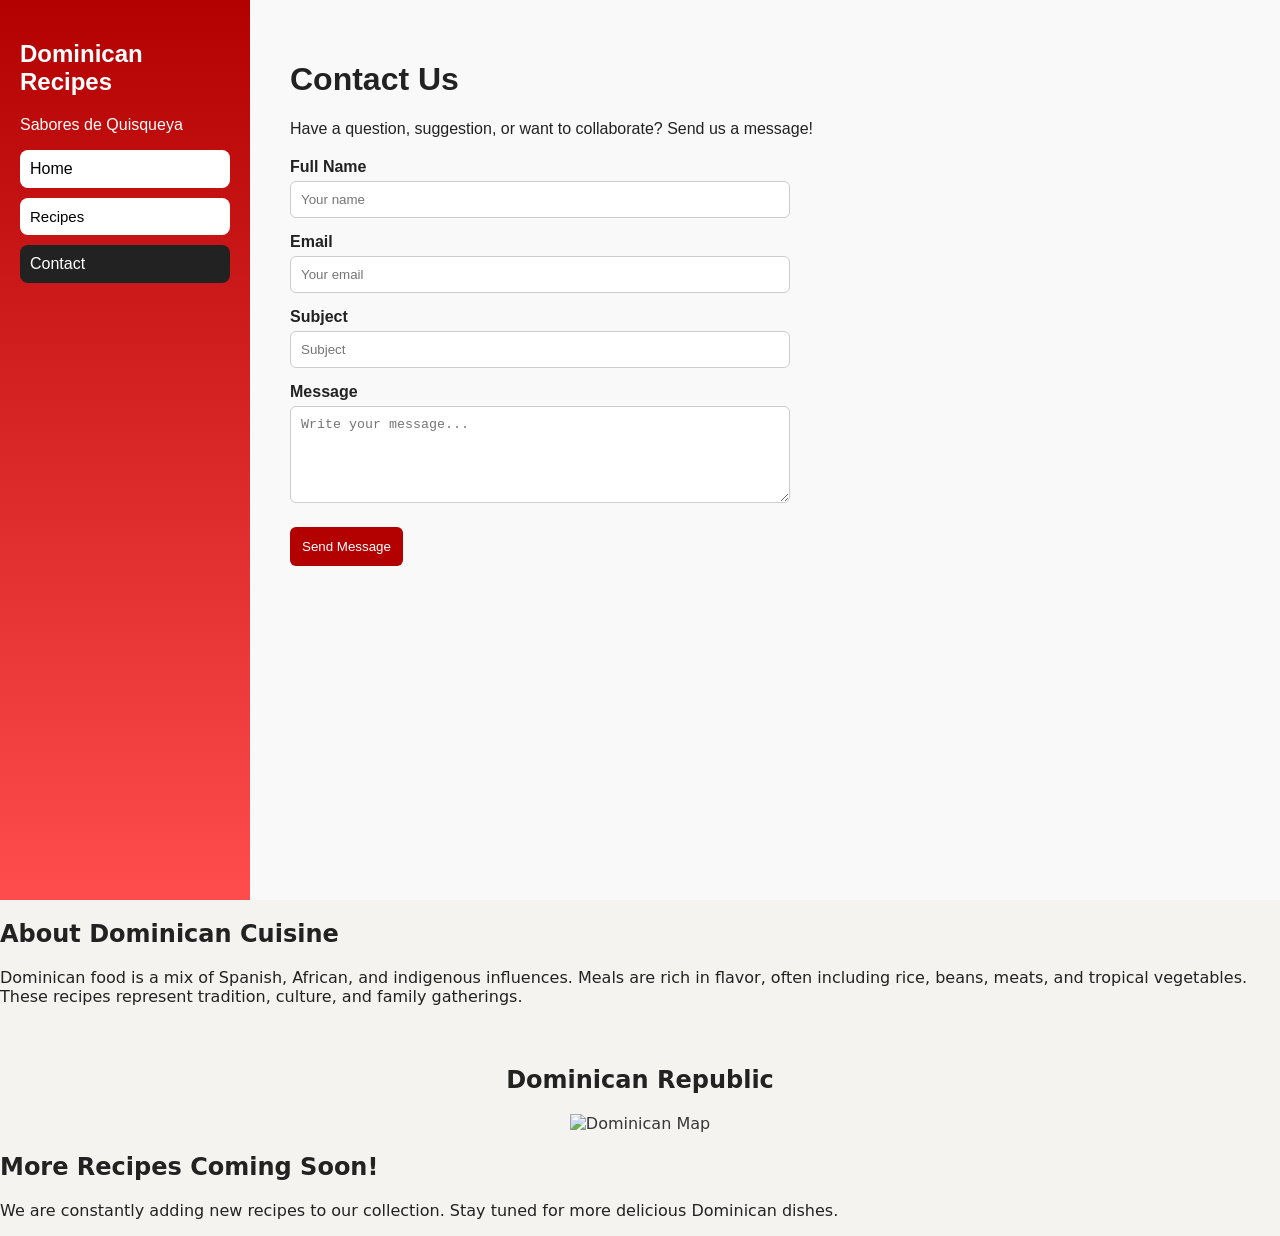
==== contact.html @ 0808ab43 "Add files via upload" ====
<!DOCTYPE html>
<html lang="en">
<head>
  <meta charset="UTF-8">
  <title>Contact - Dominican Recipes</title>
  <link rel="stylesheet" href="styles.css">
 

</head>
<body>

<div class="container">
  
  <!-- Sidebar -->
  <aside class="sidebar">
    <h2>Dominican Recipes</h2>
    <p>Sabores de Quisqueya</p>

    <nav>
      <a href="index.html">Home</a>
      <a href="services.html" class="nav-link">Recipes</a>
      <a href="contact.html" class="active">Contact</a>
    </nav>
  </aside>

  <!-- Main Content -->
  <main class="content">
    <h1>Contact Us</h1>
    <p>Have a question, suggestion, or want to collaborate? Send us a message!</p>

    <form class="contact-form">
      <label for="name">Full Name</label>
      <input type="text" id="name" placeholder="Your name" required>

      <label for="email">Email</label>
      <input type="email" id="email" placeholder="Your email" required>

      <label for="subject">Subject</label>
      <input type="text" id="subject" placeholder="Subject">

      <label for="message">Message</label>
      <textarea id="message" rows="5" placeholder="Write your message..." required></textarea>

      <button type="submit">Send Message</button>
    </form>
  </main>

</div>

   <h2>About Dominican Cuisine</h2>
    <p>
        Dominican food is a mix of Spanish, African, and indigenous influences. Meals are rich in flavor,
        often including rice, beans, meats, and tropical vegetables. These recipes represent tradition,
        culture, and family gatherings.

        <!-- Dominican Map -->
  <div class="map-section">
    <h2>Dominican Republic</h2>
    <img src="img/mapa-RD.jpg" alt="Dominican Map">
  </div>

  <!-- EXTRA SECTION -->
<div class="section-alt">
    <h2>More Recipes Coming Soon!</h2>
    <p>We are constantly adding new recipes to our collection. Stay tuned for more delicious Dominican dishes.</p>


</body>
</html>
---- styles.css ----
/* GENERAL */

*,
*::before,
*::after {
  box-sizing: border-box;
}

body {
  margin: 0;
  font-family: system-ui, -apple-system, BlinkMacSystemFont, "Segoe UI", sans-serif;
  background-color: #f5f3ef;
  color: #222;
}

.page {
  display: flex;
  min-height: 100vh;
}

/* SIDEBAR */

.sidebar {
  width: 260px;
  background: linear-gradient(180deg, #d3122f 0%, #c4021c 100%);
  color: #fff;
}

.sidebar-inner {
  padding: 32px 24px;
  display: flex;
  flex-direction: column;
  height: 100%;
}

.site-title {
  margin: 0;
  font-size: 28px;
  line-height: 1.1;
}

.site-subtitle {
  margin: 8px 0 24px;
  font-size: 14px;
  opacity: 0.9;
}

/* NAVIGATION */

.main-nav {
  display: flex;
  flex-direction: column;
  gap: 8px;
  margin-bottom: auto;
}

.nav-link {
  display: block;
  padding: 10px 14px;
  border-radius: 10px;
  text-decoration: none;
  font-size: 15px;
  color: #ffeef0;
  background-color: rgba(255, 255, 255, 0.08);
  transition: background-color 0.2s, transform 0.1s;
}

.nav-link:hover {
  background-color: rgba(255, 255, 255, 0.18);
  transform: translateX(2px);
}

.nav-link.active {
  background-color: #fff;
  color: #c4021c;
}

.bilingual-note {
  margin-top: 32px;
  font-size: 13px;
  opacity: 0.9;
}

/* MAIN CONTENT */

.content {
  flex: 1;
  padding: 32px 48px;
}

/* HERO */

.hero-tagline {
  text-transform: uppercase;
  letter-spacing: 0.13em;
  font-size: 12px;
  color: #b45520;
  margin: 0 0 6px;
}

.hero-title {
  margin: 0;
  font-size: 32px;
}

.hero-text {
  margin: 10px 0 20px;
  max-width: 560px;
  color: #faf6f6;
}

/* SEARCH BAR */

.search-container {
  display: flex;
  justify-content: center;
  margin-top: 20px;
}

.search-container form {
  display: flex;
  width: 60%;
  max-width: 600px;
}

.search-container input {
  flex: 1;
  padding: 12px;
  font-size: 16px;
  border-radius: 25px 0 0 25px;
  border: none;
  outline: none;
}

.search-container button {
  padding: 12px 20px;
  border: none;
  background-color: #333;
  color: white;
  border-radius: 0 25px 25px 0;
  cursor: pointer;
}

.search-container button:hover {
  background-color: #555;
}

/* FILTER PILLS */

.filter-pills {
  display: flex;
  flex-wrap: wrap;
  gap: 8px;
  margin-bottom: 26px;
}

.pill {
  padding: 6px 14px;
  border-radius: 999px;
  border: 1px solid #ddd;
  background-color: #f9f7f3;
  font-size: 13px;
  cursor: pointer;
}

.pill-active {
  background-color: #111827;
  color: #f7f5fc;
  border-color: #111827;
}

/* SECTIONS */

.section {
  margin-top: 12px;
}

.section-title {
  font-size: 20px;
  margin: 0 0 14px;
}

.section-text {
  margin: 0 0 20px;
}

/* RECIPE CARDS */

.recipe-grid {
  display: grid;
  grid-template-columns: repeat(auto-fit, minmax(220px, 1fr));
  gap: 18px;
}

.recipe-card {
  background-color: #fff;
  border-radius: 18px;
  overflow: hidden;
  box-shadow: 0 10px 25px rgba(15, 23, 42, 0.08);
  display: flex;
  flex-direction: column;
}

.recipe-details {
    display: none;
    padding: 10px;
}

.recipe-image {
  height: 160px;
  background-size: cover;
  background-position: center;
}

.recipe-body {
  padding: 12px 14px 14px;
}

.recipe-name {
  margin: 2px 0 6px;
  font-size: 16px;
}

.recipe-meta {
  margin: 0;
  font-size: 13px;
  color: #666;
}

/* FOOTER */

.footer {
  margin-top: 40px;
  font-size: 13px;
  color: #777;
}

/* SIMPLE RESPONSIVE ADJUSTMENT */

@media (max-width: 900px) {
  .page {
    flex-direction: column;
  }

  .sidebar {
    width: 100%;
  }

  .content {
    padding: 24px 20px 32px;
  }
}

.container {
  display: flex;
  height: 100vh;
  font-family: Arial, sans-serif;
}

.sidebar {
  width: 250px;
  background: linear-gradient(to bottom, #b30000, #ff4d4d);
  color: white;
  padding: 20px;
}

.sidebar nav a {
  display: block;
  margin: 10px 0;
  padding: 10px;
  background: white;
  color: black;
  text-decoration: none;
  border-radius: 8px;
}

.sidebar nav a.active {
  background: #222;
  color: white;
}

.content {
  flex: 1;
  padding: 40px;
  background: #f9f9f9;
}

.contact-form {
  max-width: 500px;
  margin-top: 20px;
}

.contact-form label {
  display: block;
  margin-top: 15px;
  font-weight: bold;
}

.contact-form input,
.contact-form textarea {
  width: 100%;
  padding: 10px;
  margin-top: 5px;
  border-radius: 6px;
  border: 1px solid #ccc;
}

.contact-form button {
  margin-top: 20px;
  padding: 12px;
  background: #b30000;
  color: white;
  border: none;
  border-radius: 6px;
  cursor: pointer;
}

.contact-form button:hover {
  background: #800000;
}

.recipes {
  display: flex;
  gap: 20px;
}

.recipe-card {
  background: white;
  padding: 10px;
  border-radius: 10px;
  width: 200px;
}

.pill {
  text-decoration: none;
  display: inline-block;
}

html {
  scroll-behavior: smooth;
}

.slider {
  position: relative;
  max-width: 900px;
  margin: 20px auto;
  overflow: hidden;
  border-radius: 10px;
}

.slides {
  display: flex;
}

.slide {
  width: 100%;
  display: none;
}

.slide.active {
  display: block;
}

/* Buttons */
.prev, .next {
  position: absolute;
  top: 50%;
  transform: translateY(-50%);
  background-color: rgba(0,0,0,0.5);
  color: white;
  border: none;
  padding: 10px;
  cursor: pointer;
  font-size: 20px;
  border-radius: 50%;
}

.prev {
  left: 10px;
}

.next {
  right: 10px;
}

.prev:hover, .next:hover {
  background-color: rgba(0,0,0,0.8);
}
.hero-slider {
  box-shadow: 0 6px 20px rgba(0,0,0,0.1);
}

/* Container */
.services-container {
  max-width: 1100px;
  margin: 40px auto;
  padding: 20px;
}


/* Recipe layout */
.recipe-section {
  display: flex;
  align-items: center;
  gap: 30px;
  margin-bottom: 50px;
}

/* Alternate layout */
.recipe-section.reverse {
  flex-direction: row-reverse;
}

.recipe-text {
  flex: 1;
}

.recipe-image img {
  width: 350px;
  border-radius: 12px;
  box-shadow: 0 4px 15px rgba(0,0,0,0.1);
}

/* Map section */
.map-section {
  text-align: center;
  margin-top: 60px;
}

.map-section img {
  width: 300px;
  opacity: 0.9;
}

style>
body {
    font-family: Arial, sans-serif;
    margin: 0;
    background: #f4f4f4;
}

/* HEADER */
header {
    background: #6344ee;
    color: white;
    text-align: center;
    padding: 20px;
}

/* MAIN CONTAINER */
.recipes-container {
  display: grid;
  grid-template-columns: repeat(3, 1fr); /* 3 per row */
  gap: 20px;
  padding: 20px;
}

.recipe-detail {
  background: #fff;
  padding: 20px;
  border-radius: 10px;
}

/* GRID LAYOUT */
.grid {
    display: grid;
    grid-template-columns: repeat(auto-fit, minmax(300px, 1fr));
    gap: 20px;
}

/* CARD STYLE */
.card {
    background: white;
    padding: 20px;
    border-radius: 10px;
    box-shadow: 0px 4px 10px rgba(0,0,0,0.1);
    transition: 0.3s;
}

.card:hover {
    transform: scale(1.02);
}

/* IMAGE */
.card img {
    width: 100%;
    border-radius: 10px;
    margin-top: 10px;
}

a {
  text-decoration: none;
  color: inherit;
}

.back-btn {
  display: inline-block;
  margin: 20px;
  padding: 10px 15px;
  background: #e63946;
  color: white;
  text-decoration: none;
  border-radius: 8px;
  font-weight: bold;
}

.back-btn:hover {
  background: #c92f3a;
}

.back-btn {
  position: fixed;
  top: 20px;
  left: 20px;
  z-index: 1000;
}
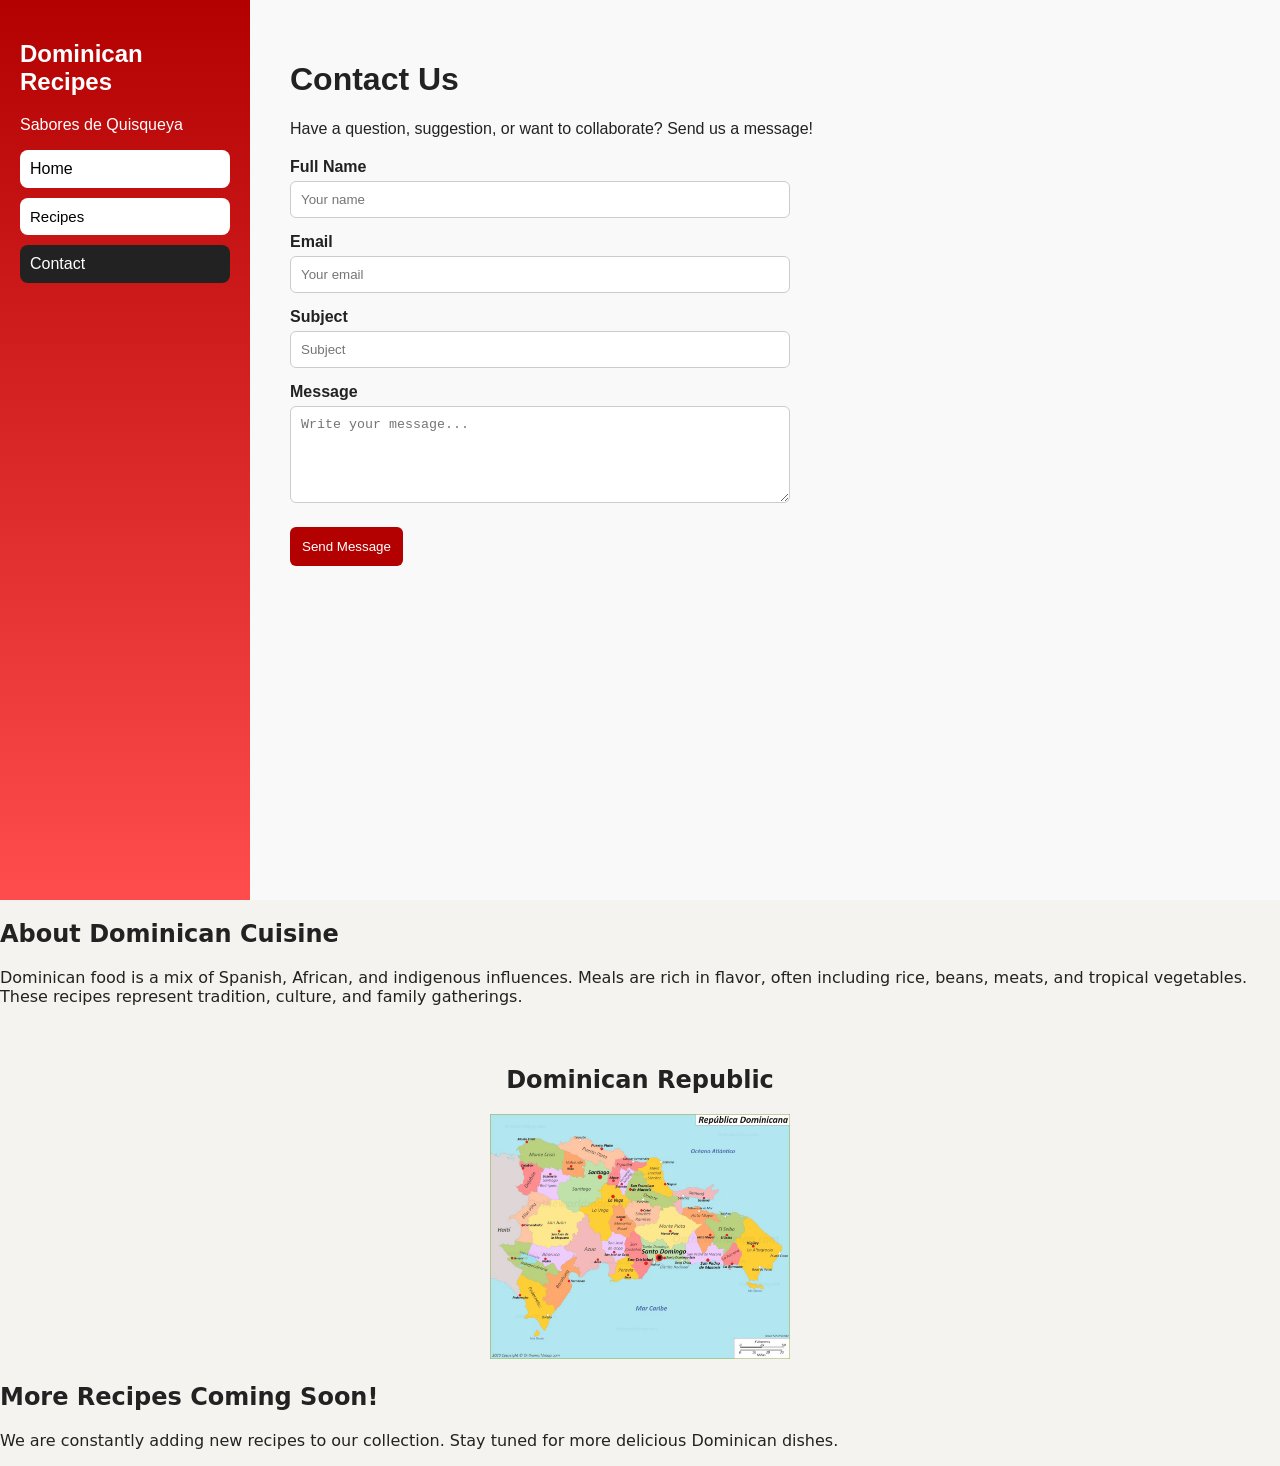
==== commit 40de6ce2: "Fix HTML structure in contact.html" ====
--- a/contact.html
+++ b/contact.html
@@ -52,11 +52,10 @@
         Dominican food is a mix of Spanish, African, and indigenous influences. Meals are rich in flavor,
         often including rice, beans, meats, and tropical vegetables. These recipes represent tradition,
         culture, and family gatherings.
-
         <!-- Dominican Map -->
   <div class="map-section">
     <h2>Dominican Republic</h2>
-    <img src="img/mapa-RD.jpg" alt="Dominican Map">
+    <img src="mapa-RD.jpg" alt="Dominican Map">
   </div>
 
   <!-- EXTRA SECTION -->
@@ -66,4 +65,4 @@
 
 
 </body>
-</html>+</html>
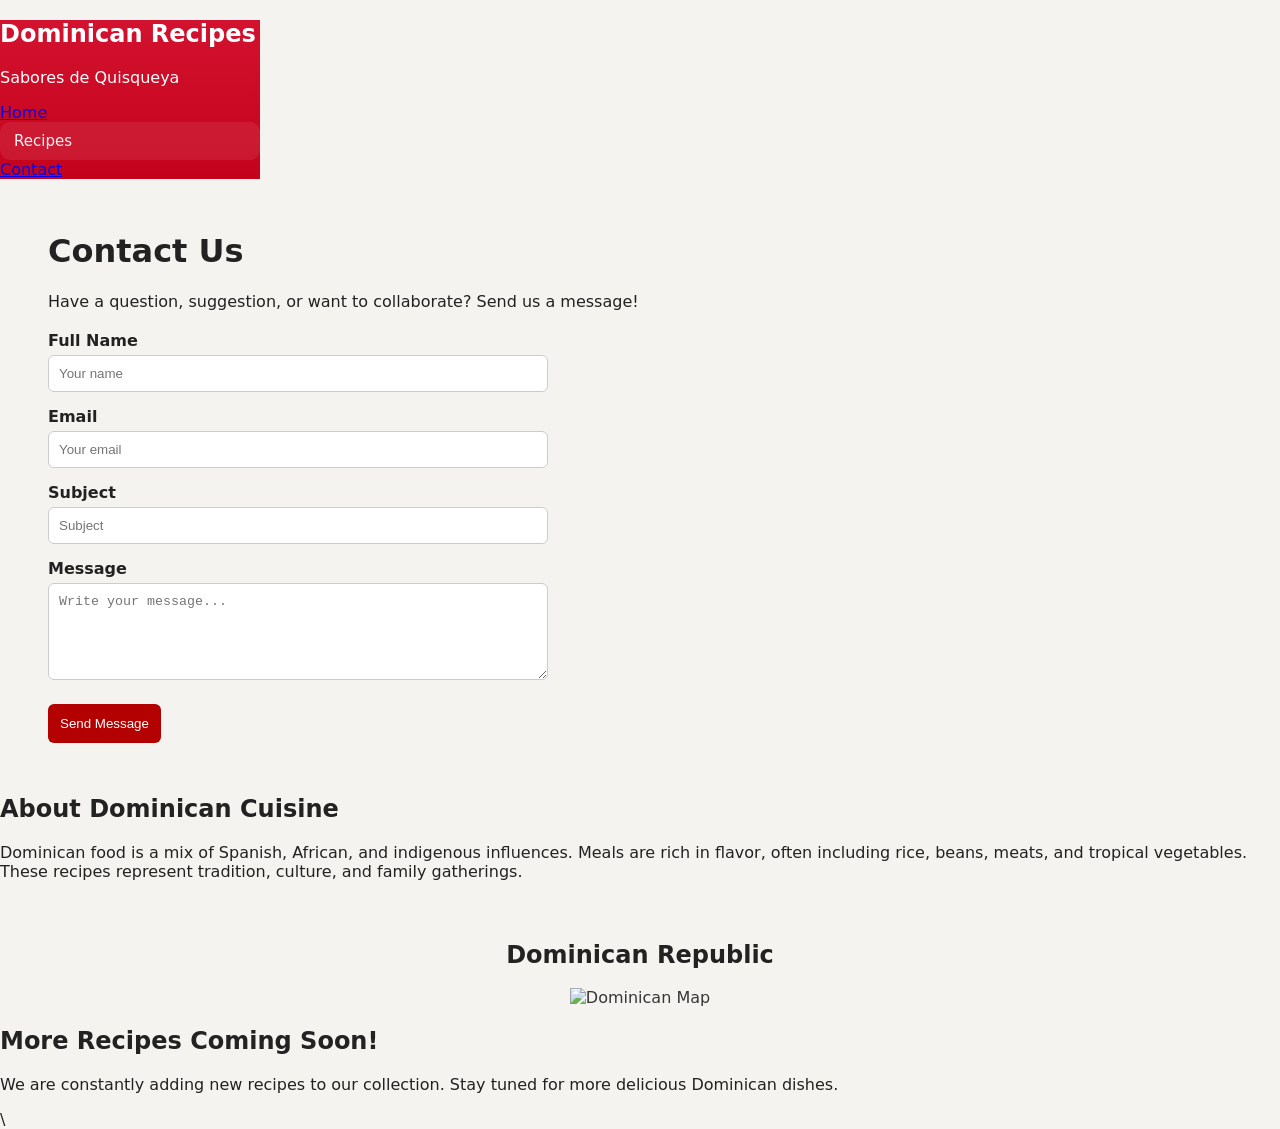
==== commit 1cdacb0d: "Update contact.html" ====
--- a/contact.html
+++ b/contact.html
@@ -11,7 +11,6 @@
 
 <div class="container">
   
-  <!-- Sidebar -->
   <aside class="sidebar">
     <h2>Dominican Recipes</h2>
     <p>Sabores de Quisqueya</p>
@@ -23,7 +22,6 @@
     </nav>
   </aside>
 
-  <!-- Main Content -->
   <main class="content">
     <h1>Contact Us</h1>
     <p>Have a question, suggestion, or want to collaborate? Send us a message!</p>
@@ -52,17 +50,16 @@
         Dominican food is a mix of Spanish, African, and indigenous influences. Meals are rich in flavor,
         often including rice, beans, meats, and tropical vegetables. These recipes represent tradition,
         culture, and family gatherings.
-        <!-- Dominican Map -->
+
   <div class="map-section">
     <h2>Dominican Republic</h2>
-    <img src="mapa-RD.jpg" alt="Dominican Map">
+    <img src="img/mapa-RD.jpg" alt="Dominican Map">
   </div>
 
-  <!-- EXTRA SECTION -->
 <div class="section-alt">
     <h2>More Recipes Coming Soon!</h2>
     <p>We are constantly adding new recipes to our collection. Stay tuned for more delicious Dominican dishes.</p>
-
+\
 
 </body>
 </html>
--- a/styles.css
+++ b/styles.css
@@ -1,9 +1,11 @@
-/* GENERAL */
-
 *,
 *::before,
 *::after {
   box-sizing: border-box;
+}
+
+html {
+  scroll-behavior: smooth;
 }
 
 body {
@@ -12,6 +14,8 @@
   background-color: #f5f3ef;
   color: #222;
 }
+
+/* PAGE LAYOUT */
 
 .page {
   display: flex;
@@ -88,28 +92,35 @@
   padding: 32px 48px;
 }
 
-/* HERO */
+/* HERO SECTION */
+
+.hero {
+  background: linear-gradient(to right, #3046ff, #4f63ff);
+  color: white;
+  padding: 40px;
+  border-radius: 18px;
+}
 
 .hero-tagline {
   text-transform: uppercase;
   letter-spacing: 0.13em;
   font-size: 12px;
-  color: #b45520;
+  color: #ffd0b5;
   margin: 0 0 6px;
 }
 
 .hero-title {
   margin: 0;
-  font-size: 32px;
-}
-
-.hero-text {
+  font-size: 36px;
+}
+
+.hero-description {
   margin: 10px 0 20px;
   max-width: 560px;
   color: #faf6f6;
 }
 
-/* SEARCH BAR */
+/* SEARCH */
 
 .search-container {
   display: flex;
@@ -151,7 +162,7 @@
   display: flex;
   flex-wrap: wrap;
   gap: 8px;
-  margin-bottom: 26px;
+  margin-top: 20px;
 }
 
 .pill {
@@ -161,6 +172,8 @@
   background-color: #f9f7f3;
   font-size: 13px;
   cursor: pointer;
+  text-decoration: none;
+  display: inline-block;
 }
 
 .pill-active {
@@ -172,16 +185,16 @@
 /* SECTIONS */
 
 .section {
-  margin-top: 12px;
+  margin-top: 24px;
 }
 
 .section-title {
-  font-size: 20px;
-  margin: 0 0 14px;
+  font-size: 24px;
+  margin-bottom: 20px;
 }
 
 .section-text {
-  margin: 0 0 20px;
+  margin-bottom: 20px;
 }
 
 /* RECIPE CARDS */
@@ -199,91 +212,123 @@
   box-shadow: 0 10px 25px rgba(15, 23, 42, 0.08);
   display: flex;
   flex-direction: column;
-}
-
-.recipe-details {
-    display: none;
-    padding: 10px;
-}
-
-.recipe-image {
-  height: 160px;
-  background-size: cover;
-  background-position: center;
+  text-decoration: none;
+  color: inherit;
+}
+
+.recipe-card img {
+  width: 100%;
+  height: 180px;
+  object-fit: cover;
 }
 
 .recipe-body {
-  padding: 12px 14px 14px;
+  padding: 14px;
 }
 
 .recipe-name {
-  margin: 2px 0 6px;
-  font-size: 16px;
+  margin: 0 0 6px;
+  font-size: 18px;
 }
 
 .recipe-meta {
   margin: 0;
-  font-size: 13px;
+  font-size: 14px;
   color: #666;
 }
 
-/* FOOTER */
-
-.footer {
-  margin-top: 40px;
-  font-size: 13px;
-  color: #777;
-}
-
-/* SIMPLE RESPONSIVE ADJUSTMENT */
-
-@media (max-width: 900px) {
-  .page {
-    flex-direction: column;
-  }
-
-  .sidebar {
-    width: 100%;
-  }
-
-  .content {
-    padding: 24px 20px 32px;
-  }
-}
-
-.container {
-  display: flex;
-  height: 100vh;
-  font-family: Arial, sans-serif;
-}
-
-.sidebar {
-  width: 250px;
-  background: linear-gradient(to bottom, #b30000, #ff4d4d);
+/* SLIDER */
+
+.slider {
+  position: relative;
+  max-width: 900px;
+  margin: 20px auto;
+  overflow: hidden;
+  border-radius: 12px;
+}
+
+.slides {
+  display: flex;
+}
+
+.slide {
+  width: 100%;
+  display: none;
+}
+
+.slide.active {
+  display: block;
+}
+
+.prev,
+.next {
+  position: absolute;
+  top: 50%;
+  transform: translateY(-50%);
+  background-color: rgba(0, 0, 0, 0.5);
   color: white;
+  border: none;
+  padding: 10px;
+  cursor: pointer;
+  font-size: 20px;
+  border-radius: 50%;
+}
+
+.prev {
+  left: 10px;
+}
+
+.next {
+  right: 10px;
+}
+
+.prev:hover,
+.next:hover {
+  background-color: rgba(0, 0, 0, 0.8);
+}
+
+/* SERVICES PAGE */
+
+.services-container {
+  max-width: 1100px;
+  margin: 40px auto;
   padding: 20px;
 }
 
-.sidebar nav a {
-  display: block;
-  margin: 10px 0;
-  padding: 10px;
-  background: white;
-  color: black;
-  text-decoration: none;
-  border-radius: 8px;
-}
-
-.sidebar nav a.active {
-  background: #222;
-  color: white;
-}
-
-.content {
+.recipe-section {
+  display: flex;
+  align-items: center;
+  gap: 30px;
+  margin-bottom: 50px;
+}
+
+.recipe-section.reverse {
+  flex-direction: row-reverse;
+}
+
+.recipe-text {
   flex: 1;
-  padding: 40px;
-  background: #f9f9f9;
-}
+}
+
+.recipe-image img {
+  width: 350px;
+  border-radius: 12px;
+  box-shadow: 0 4px 15px rgba(0,0,0,0.1);
+}
+
+/* MAP */
+
+.map-section {
+  text-align: center;
+  margin-top: 60px;
+}
+
+.map-section img {
+  width: 300px;
+  opacity: 0.9;
+}
+
+/* CONTACT FORM */
 
 .contact-form {
   max-width: 500px;
@@ -319,198 +364,85 @@
   background: #800000;
 }
 
-.recipes {
-  display: flex;
-  gap: 20px;
-}
-
-.recipe-card {
+/* MORTGAGE CALCULATOR */
+
+.calculator-box {
+  max-width: 500px;
   background: white;
-  padding: 10px;
-  border-radius: 10px;
-  width: 200px;
-}
-
-.pill {
-  text-decoration: none;
-  display: inline-block;
-}
-
-html {
-  scroll-behavior: smooth;
-}
-
-.slider {
-  position: relative;
-  max-width: 900px;
-  margin: 20px auto;
-  overflow: hidden;
-  border-radius: 10px;
-}
-
-.slides {
-  display: flex;
-}
-
-.slide {
+  padding: 30px;
+  border-radius: 15px;
+  box-shadow: 0 10px 25px rgba(0,0,0,0.08);
+}
+
+.calculator-box label {
+  display: block;
+  margin-top: 15px;
+  font-weight: bold;
+}
+
+.calculator-box input {
   width: 100%;
-  display: none;
-}
-
-.slide.active {
-  display: block;
-}
-
-/* Buttons */
-.prev, .next {
-  position: absolute;
-  top: 50%;
-  transform: translateY(-50%);
-  background-color: rgba(0,0,0,0.5);
+  padding: 12px;
+  margin-top: 5px;
+  margin-bottom: 15px;
+  border-radius: 8px;
+  border: 1px solid #ccc;
+}
+
+.calculator-box button {
+  margin-top: 20px;
+  padding: 12px;
+  width: 100%;
+  border: none;
+  background: #111827;
   color: white;
-  border: none;
-  padding: 10px;
+  border-radius: 8px;
   cursor: pointer;
-  font-size: 20px;
-  border-radius: 50%;
-}
-
-.prev {
-  left: 10px;
-}
-
-.next {
-  right: 10px;
-}
-
-.prev:hover, .next:hover {
-  background-color: rgba(0,0,0,0.8);
-}
-.hero-slider {
-  box-shadow: 0 6px 20px rgba(0,0,0,0.1);
-}
-
-/* Container */
-.services-container {
-  max-width: 1100px;
-  margin: 40px auto;
-  padding: 20px;
-}
-
-
-/* Recipe layout */
-.recipe-section {
-  display: flex;
-  align-items: center;
-  gap: 30px;
-  margin-bottom: 50px;
-}
-
-/* Alternate layout */
-.recipe-section.reverse {
-  flex-direction: row-reverse;
-}
-
-.recipe-text {
-  flex: 1;
-}
-
-.recipe-image img {
-  width: 350px;
-  border-radius: 12px;
-  box-shadow: 0 4px 15px rgba(0,0,0,0.1);
-}
-
-/* Map section */
-.map-section {
+}
+
+.calculator-box button:hover {
+  background: #333;
+}
+
+.result-box {
+  margin-top: 25px;
   text-align: center;
-  margin-top: 60px;
-}
-
-.map-section img {
-  width: 300px;
-  opacity: 0.9;
-}
-
-style>
-body {
-    font-family: Arial, sans-serif;
-    margin: 0;
-    background: #f4f4f4;
-}
-
-/* HEADER */
-header {
-    background: #6344ee;
-    color: white;
-    text-align: center;
-    padding: 20px;
-}
-
-/* MAIN CONTAINER */
-.recipes-container {
-  display: grid;
-  grid-template-columns: repeat(3, 1fr); /* 3 per row */
-  gap: 20px;
-  padding: 20px;
-}
-
-.recipe-detail {
-  background: #fff;
-  padding: 20px;
-  border-radius: 10px;
-}
-
-/* GRID LAYOUT */
-.grid {
-    display: grid;
-    grid-template-columns: repeat(auto-fit, minmax(300px, 1fr));
-    gap: 20px;
-}
-
-/* CARD STYLE */
-.card {
-    background: white;
-    padding: 20px;
-    border-radius: 10px;
-    box-shadow: 0px 4px 10px rgba(0,0,0,0.1);
-    transition: 0.3s;
-}
-
-.card:hover {
-    transform: scale(1.02);
-}
-
-/* IMAGE */
-.card img {
+}
+
+/* FOOTER */
+
+.footer {
+  margin-top: 40px;
+  font-size: 13px;
+  color: #777;
+}
+
+/* MOBILE RESPONSIVE */
+
+@media (max-width: 900px) {
+
+  .page {
+    flex-direction: column;
+  }
+
+  .sidebar {
     width: 100%;
-    border-radius: 10px;
-    margin-top: 10px;
-}
-
-a {
-  text-decoration: none;
-  color: inherit;
-}
-
-.back-btn {
-  display: inline-block;
-  margin: 20px;
-  padding: 10px 15px;
-  background: #e63946;
-  color: white;
-  text-decoration: none;
-  border-radius: 8px;
-  font-weight: bold;
-}
-
-.back-btn:hover {
-  background: #c92f3a;
-}
-
-.back-btn {
-  position: fixed;
-  top: 20px;
-  left: 20px;
-  z-index: 1000;
-}+  }
+
+  .content {
+    padding: 24px 20px 32px;
+  }
+
+  .recipe-section,
+  .recipe-section.reverse {
+    flex-direction: column;
+  }
+
+  .recipe-image img {
+    width: 100%;
+  }
+
+  .search-container form {
+    width: 100%;
+  }
+}
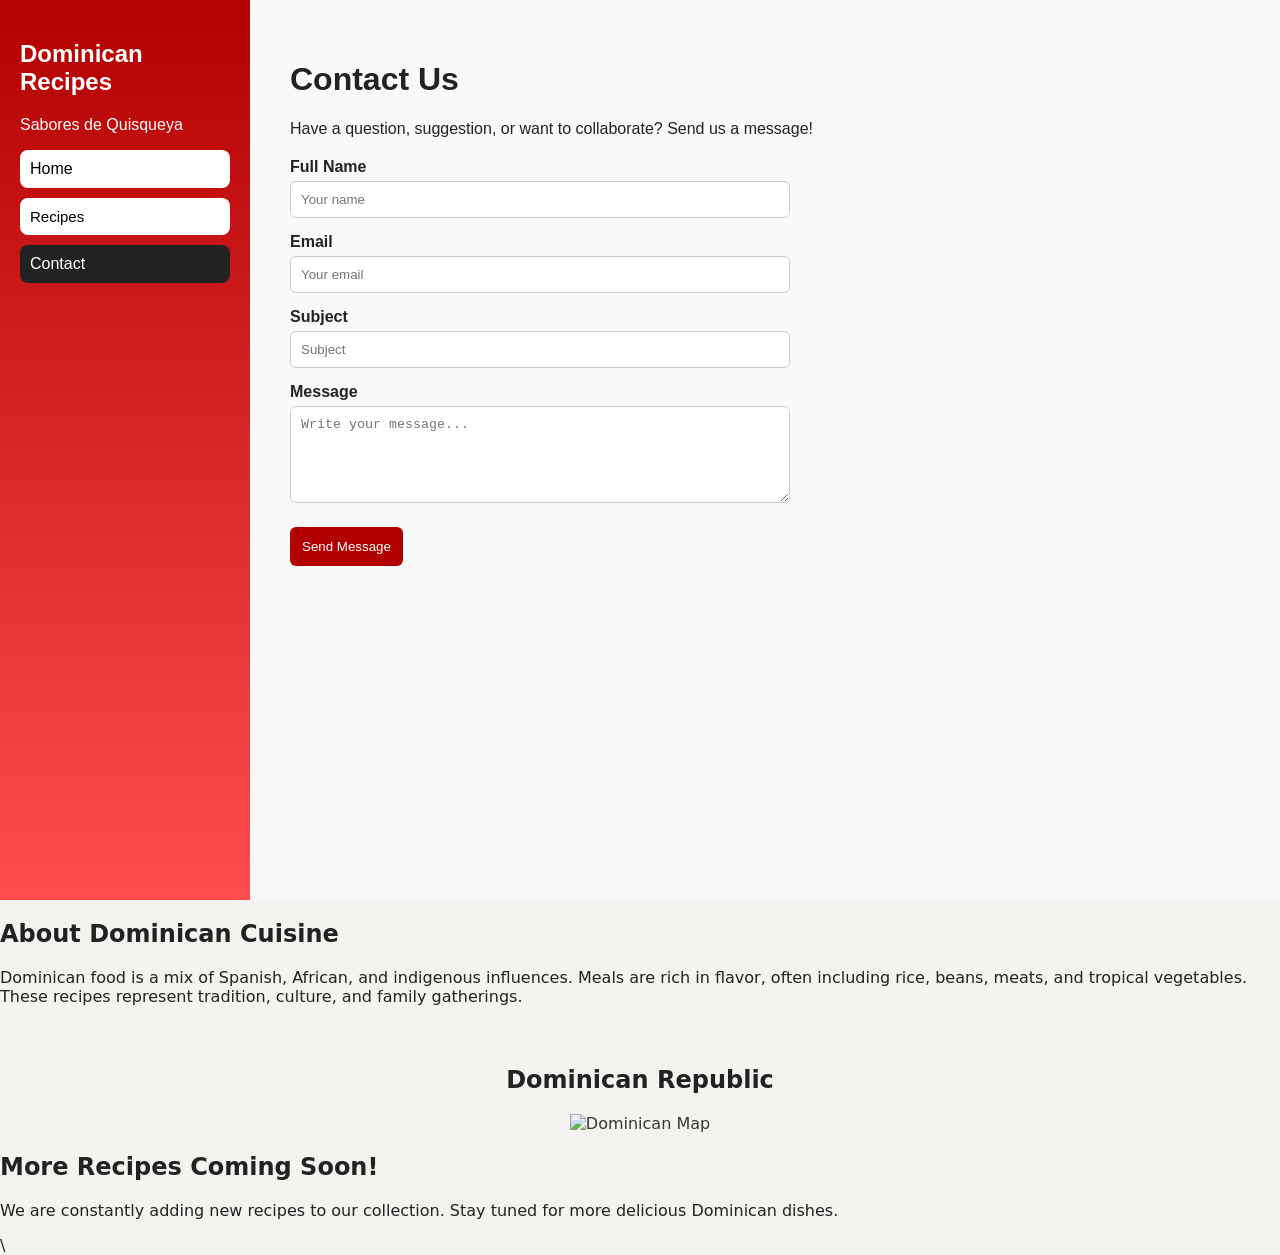
==== commit 9dfd7f61: "Fix formatting issues in contact.html" ====
--- a/contact.html
+++ b/contact.html
@@ -51,11 +51,12 @@
         often including rice, beans, meats, and tropical vegetables. These recipes represent tradition,
         culture, and family gatherings.
 
+    
   <div class="map-section">
     <h2>Dominican Republic</h2>
     <img src="img/mapa-RD.jpg" alt="Dominican Map">
   </div>
-
+  
 <div class="section-alt">
     <h2>More Recipes Coming Soon!</h2>
     <p>We are constantly adding new recipes to our collection. Stay tuned for more delicious Dominican dishes.</p>
--- a/styles.css
+++ b/styles.css
@@ -1,11 +1,8 @@
+
 *,
 *::before,
 *::after {
   box-sizing: border-box;
-}
-
-html {
-  scroll-behavior: smooth;
 }
 
 body {
@@ -15,8 +12,6 @@
   color: #222;
 }
 
-/* PAGE LAYOUT */
-
 .page {
   display: flex;
   min-height: 100vh;
@@ -49,7 +44,6 @@
   opacity: 0.9;
 }
 
-/* NAVIGATION */
 
 .main-nav {
   display: flex;
@@ -85,42 +79,33 @@
   opacity: 0.9;
 }
 
-/* MAIN CONTENT */
+
 
 .content {
   flex: 1;
   padding: 32px 48px;
 }
 
-/* HERO SECTION */
-
-.hero {
-  background: linear-gradient(to right, #3046ff, #4f63ff);
-  color: white;
-  padding: 40px;
-  border-radius: 18px;
-}
 
 .hero-tagline {
   text-transform: uppercase;
   letter-spacing: 0.13em;
   font-size: 12px;
-  color: #ffd0b5;
+  color: #b45520;
   margin: 0 0 6px;
 }
 
 .hero-title {
   margin: 0;
-  font-size: 36px;
-}
-
-.hero-description {
+  font-size: 32px;
+}
+
+.hero-text {
   margin: 10px 0 20px;
   max-width: 560px;
   color: #faf6f6;
 }
 
-/* SEARCH */
 
 .search-container {
   display: flex;
@@ -156,13 +141,13 @@
   background-color: #555;
 }
 
-/* FILTER PILLS */
+
 
 .filter-pills {
   display: flex;
   flex-wrap: wrap;
   gap: 8px;
-  margin-top: 20px;
+  margin-bottom: 26px;
 }
 
 .pill {
@@ -172,8 +157,6 @@
   background-color: #f9f7f3;
   font-size: 13px;
   cursor: pointer;
-  text-decoration: none;
-  display: inline-block;
 }
 
 .pill-active {
@@ -182,22 +165,20 @@
   border-color: #111827;
 }
 
-/* SECTIONS */
+
 
 .section {
-  margin-top: 24px;
+  margin-top: 12px;
 }
 
 .section-title {
-  font-size: 24px;
-  margin-bottom: 20px;
+  font-size: 20px;
+  margin: 0 0 14px;
 }
 
 .section-text {
-  margin-bottom: 20px;
-}
-
-/* RECIPE CARDS */
+  margin: 0 0 20px;
+}
 
 .recipe-grid {
   display: grid;
@@ -212,123 +193,89 @@
   box-shadow: 0 10px 25px rgba(15, 23, 42, 0.08);
   display: flex;
   flex-direction: column;
-  text-decoration: none;
-  color: inherit;
-}
-
-.recipe-card img {
-  width: 100%;
-  height: 180px;
-  object-fit: cover;
+}
+
+.recipe-details {
+    display: none;
+    padding: 10px;
+}
+
+.recipe-image {
+  height: 160px;
+  background-size: cover;
+  background-position: center;
 }
 
 .recipe-body {
-  padding: 14px;
+  padding: 12px 14px 14px;
 }
 
 .recipe-name {
-  margin: 0 0 6px;
-  font-size: 18px;
+  margin: 2px 0 6px;
+  font-size: 16px;
 }
 
 .recipe-meta {
   margin: 0;
-  font-size: 14px;
+  font-size: 13px;
   color: #666;
 }
 
-/* SLIDER */
-
-.slider {
-  position: relative;
-  max-width: 900px;
-  margin: 20px auto;
-  overflow: hidden;
-  border-radius: 12px;
-}
-
-.slides {
-  display: flex;
-}
-
-.slide {
-  width: 100%;
-  display: none;
-}
-
-.slide.active {
+
+
+.footer {
+  margin-top: 40px;
+  font-size: 13px;
+  color: #777;
+}
+
+@media (max-width: 900px) {
+  .page {
+    flex-direction: column;
+  }
+
+  .sidebar {
+    width: 100%;
+  }
+
+  .content {
+    padding: 24px 20px 32px;
+  }
+}
+
+.container {
+  display: flex;
+  height: 100vh;
+  font-family: Arial, sans-serif;
+}
+
+.sidebar {
+  width: 250px;
+  background: linear-gradient(to bottom, #b30000, #ff4d4d);
+  color: white;
+  padding: 20px;
+}
+
+.sidebar nav a {
   display: block;
-}
-
-.prev,
-.next {
-  position: absolute;
-  top: 50%;
-  transform: translateY(-50%);
-  background-color: rgba(0, 0, 0, 0.5);
+  margin: 10px 0;
+  padding: 10px;
+  background: white;
+  color: black;
+  text-decoration: none;
+  border-radius: 8px;
+}
+
+.sidebar nav a.active {
+  background: #222;
   color: white;
-  border: none;
-  padding: 10px;
-  cursor: pointer;
-  font-size: 20px;
-  border-radius: 50%;
-}
-
-.prev {
-  left: 10px;
-}
-
-.next {
-  right: 10px;
-}
-
-.prev:hover,
-.next:hover {
-  background-color: rgba(0, 0, 0, 0.8);
-}
-
-/* SERVICES PAGE */
-
-.services-container {
-  max-width: 1100px;
-  margin: 40px auto;
-  padding: 20px;
-}
-
-.recipe-section {
-  display: flex;
-  align-items: center;
-  gap: 30px;
-  margin-bottom: 50px;
-}
-
-.recipe-section.reverse {
-  flex-direction: row-reverse;
-}
-
-.recipe-text {
+}
+
+.content {
   flex: 1;
-}
-
-.recipe-image img {
-  width: 350px;
-  border-radius: 12px;
-  box-shadow: 0 4px 15px rgba(0,0,0,0.1);
-}
-
-/* MAP */
-
-.map-section {
-  text-align: center;
-  margin-top: 60px;
-}
-
-.map-section img {
-  width: 300px;
-  opacity: 0.9;
-}
-
-/* CONTACT FORM */
+  padding: 40px;
+  background: #f9f9f9;
+}
 
 .contact-form {
   max-width: 500px;
@@ -364,85 +311,221 @@
   background: #800000;
 }
 
-/* MORTGAGE CALCULATOR */
-
-.calculator-box {
-  max-width: 500px;
+.recipes {
+  display: flex;
+  gap: 20px;
+}
+
+.recipe-card {
   background: white;
-  padding: 30px;
-  border-radius: 15px;
-  box-shadow: 0 10px 25px rgba(0,0,0,0.08);
-}
-
-.calculator-box label {
+  padding: 10px;
+  border-radius: 10px;
+  width: 200px;
+}
+
+.pill {
+  text-decoration: none;
+  display: inline-block;
+}
+
+html {
+  scroll-behavior: smooth;
+}
+
+.slider {
+  position: relative;
+  max-width: 900px;
+  margin: 20px auto;
+  overflow: hidden;
+  border-radius: 10px;
+}
+
+.slides {
+  display: flex;
+}
+
+.slide {
+  width: 100%;
+  display: none;
+}
+
+.slide.active {
   display: block;
-  margin-top: 15px;
+}
+
+.prev, .next {
+  position: absolute;
+  top: 50%;
+  transform: translateY(-50%);
+  background-color: rgba(0,0,0,0.5);
+  color: white;
+  border: none;
+  padding: 10px;
+  cursor: pointer;
+  font-size: 20px;
+  border-radius: 50%;
+}
+
+.prev {
+  left: 10px;
+}
+
+.next {
+  right: 10px;
+}
+
+.prev:hover, .next:hover {
+  background-color: rgba(0,0,0,0.8);
+}
+.hero-slider {
+  box-shadow: 0 6px 20px rgba(0,0,0,0.1);
+}
+
+.services-container {
+  max-width: 1100px;
+  margin: 40px auto;
+  padding: 20px;
+}
+
+
+.recipe-section {
+  display: flex;
+  align-items: center;
+  gap: 30px;
+  margin-bottom: 50px;
+}
+
+.recipe-section.reverse {
+  flex-direction: row-reverse;
+}
+
+.recipe-text {
+  flex: 1;
+}
+
+.recipe-image img {
+  width: 350px;
+  border-radius: 12px;
+  box-shadow: 0 4px 15px rgba(0,0,0,0.1);
+}
+
+.map-section {
+  text-align: center;
+  margin-top: 60px;
+}
+
+.map-section img {
+  width: 300px;
+  opacity: 0.9;
+}
+
+style>
+body {
+    font-family: Arial, sans-serif;
+    margin: 0;
+    background: #f4f4f4;
+}
+
+
+header {
+    background: #6344ee;
+    color: white;
+    text-align: center;
+    padding: 20px;
+}
+
+.recipes-container {
+  display: grid;
+  grid-template-columns: repeat(3, 1fr); /* 3 per row */
+  gap: 20px;
+  padding: 20px;
+}
+
+.recipe-detail {
+  background: #fff;
+  padding: 20px;
+  border-radius: 10px;
+}
+.grid {
+    display: grid;
+    grid-template-columns: repeat(auto-fit, minmax(300px, 1fr));
+    gap: 20px;
+}
+
+.card {
+    background: white;
+    padding: 20px;
+    border-radius: 10px;
+    box-shadow: 0px 4px 10px rgba(0,0,0,0.1);
+    transition: 0.3s;
+}
+
+.card:hover {
+    transform: scale(1.02);
+}
+
+.card img {
+    width: 100%;
+    border-radius: 10px;
+    margin-top: 10px;
+}
+
+a {
+  text-decoration: none;
+  color: inherit;
+}
+
+.back-btn {
+  display: inline-block;
+  margin: 20px;
+  padding: 10px 15px;
+  background: #e63946;
+  color: white;
+  text-decoration: none;
+  border-radius: 8px;
   font-weight: bold;
 }
 
-.calculator-box input {
-  width: 100%;
-  padding: 12px;
-  margin-top: 5px;
-  margin-bottom: 15px;
-  border-radius: 8px;
-  border: 1px solid #ccc;
-}
-
-.calculator-box button {
-  margin-top: 20px;
-  padding: 12px;
-  width: 100%;
-  border: none;
-  background: #111827;
-  color: white;
-  border-radius: 8px;
-  cursor: pointer;
-}
-
-.calculator-box button:hover {
-  background: #333;
-}
-
-.result-box {
-  margin-top: 25px;
-  text-align: center;
-}
-
-/* FOOTER */
-
-.footer {
-  margin-top: 40px;
-  font-size: 13px;
-  color: #777;
-}
-
-/* MOBILE RESPONSIVE */
-
-@media (max-width: 900px) {
-
-  .page {
-    flex-direction: column;
-  }
-
-  .sidebar {
+.back-btn:hover {
+  background: #c92f3a;
+}
+
+.back-btn {
+  position: fixed;
+  top: 20px;
+  left: 20px;
+  z-index: 1000;
+}
+
+.calculator-box{
+    max-width: 500px;
+    background: white;
+    padding: 30px;
+    border-radius: 10px;
+}
+
+.calculator-box label{
+    display: block;
+    margin-top: 15px;
+}
+
+.calculator-box input{
     width: 100%;
-  }
-
-  .content {
-    padding: 24px 20px 32px;
-  }
-
-  .recipe-section,
-  .recipe-section.reverse {
-    flex-direction: column;
-  }
-
-  .recipe-image img {
+    padding: 10px;
+    margin-top: 5px;
+}
+
+.calculator-box button{
+    margin-top: 20px;
+    padding: 12px;
     width: 100%;
-  }
-
-  .search-container form {
-    width: 100%;
-  }
-}
+    border: none;
+    background: black;
+    color: white;
+    cursor: pointer;
+}
+
+.result-box{
+    margin-top: 25px;
+    text-align: center;
+}
